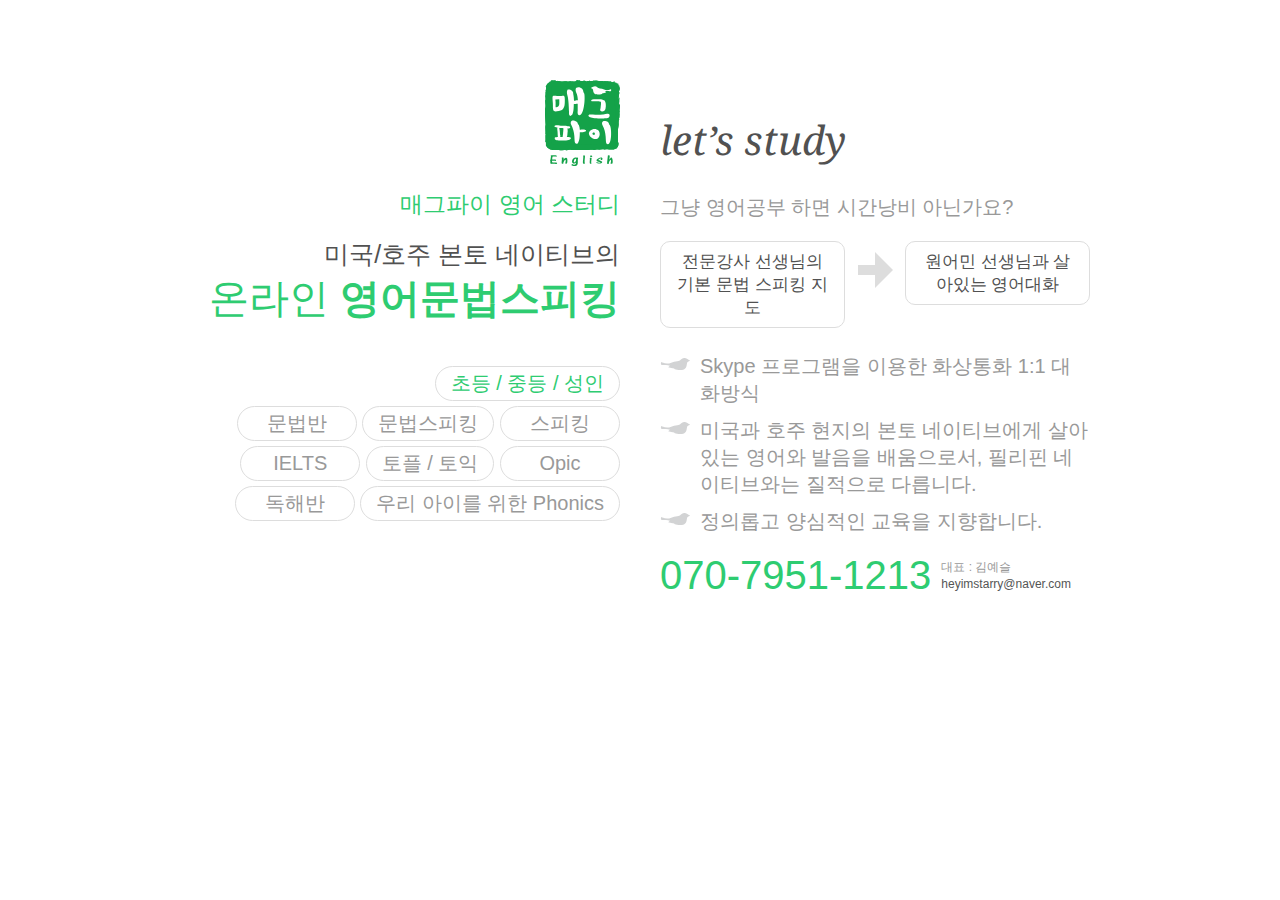
==== index.html @ 94b0e4de "new site" ====
<!DOCTYPE html>
<html lang="en-US" prefix="og: http://ogp.me/ns#">
<head>
  <meta charset="UTF-8" />
  <meta http-equiv="X-UA-Compatible" content="IE=edge,chrome=1">
  <title>Magpie English</title>
  <meta name="description" content="Magpie English. 미국/호주 본토 네이티브의. 온라인 영어문법스피킹.">
  <meta name="viewport" content="width=device-width, initial-scale=1">
  <!--[if lt IE 9]>
      <script src="//html5shiv.googlecode.com/svn/trunk/html5.js"></script>
      <script>window.html5 || document.write('<script src="js/vendor/html5shiv.js"><\/script>')</script>
  <![endif]-->
  <script>
    (function(i,s,o,g,r,a,m){i['GoogleAnalyticsObject']=r;i[r]=i[r]||function(){
    (i[r].q=i[r].q||[]).push(arguments)},i[r].l=1*new Date();a=s.createElement(o),
    m=s.getElementsByTagName(o)[0];a.async=1;a.src=g;m.parentNode.insertBefore(a,m)
    })(window,document,'script','//www.google-analytics.com/analytics.js','ga');

    ga('create', 'UA-55214402-1', 'auto');
    ga('send', 'pageview');

  </script>
  <link rel="stylesheet" href="css/normalize.css">
  <link rel="stylesheet" href="css/style.css">
  <link href='http://fonts.googleapis.com/css?family=Droid+Serif:400italic' rel='stylesheet' type='text/css'>  <link rel="shortcut icon" href="favicon.ico">
</head>
<body class="single single-post postid-19519 single-format-standard">
  <div class="wrapper">
    <div class="left">
      <div class="brand">
        <svg width="75" height="86">
          <title>Magpie English</title>
          <image xlink:href="magpie.svg" src="magpie.png" width="75" height="86"/>
        </svg>
        <h1>매그파이 영어 스터디</h1>
        <h2>미국/호주 본토 네이티브의</h2>
        <h3><span>온라인</span> 영어문법스피킹</h3>
      </div>
      <ul class="study">
        <li><span>초등 / 중등 / 성인</span></li>
        <li><span>문법반</span></li>
        <li><span>문법스피킹</span></li>
        <li><span>스피킹</span></li>
        <li><span>IELTS</span></li>
        <li><span>토플 / 토익</span></li>
        <li><span>Opic</span></li>
        <li><span>독해반</span></li>
        <li class="x2"><span>우리 아이를 위한 Phonics</span></li>
      </ul>
    </div>
    <div class="right">
      <div class="main" role="main">
        <h1>let’s study</h1>
        <p>그냥 영어공부 하면 시간낭비 아닌가요?</p>
        <div class="clearfix">
          <div class="box"><span>전문강사 선생님의 기본 문법 스피킹 지도</span></div>
          <div class="arrow"></div>
          <div class="box"><span>원어민 선생님과 살아있는 영어대화</span></div>
        </div>
        <ul class="points">
          <li>Skype 프로그램을 이용한 화상통화 1:1 대화방식</li>
          <li>미국과 호주 현지의 본토 네이티브에게 살아있는  영어와 발음을 배움으로서, 필리핀 네이티브와는 질적으로 다릅니다.</li>
          <li>정의롭고 양심적인 교육을 지향합니다.</li>
        </ul>
      </div>
      <footer>
        <a class="tel" href="tel:07079511213">070-7951-1213</a>
        <p>대표 : 김예슬<br>
        <a href="mailto:heyimstarry@naver.com">heyimstarry@naver.com</a></p>
      </footer>
    </div>
  </div>
</body>
</html>
---- css/style.css ----
* {
  box-sizing: border-box;
  -moz-box-sizing: border-box;
}
body {
  font-family: Dotum,돋움,Helvetica,AppleSDGothicNeo,sans-serif;
  color: #555555;
  background: #ffffff;
}
a {
  text-decoration: none;
  color: #555555;
}
a:hover {
  color: #2ecc71;
}

/* layout */
.wrapper {
  max-width: 940px;
  margin: 0 auto;
  font-size: 0;
  padding: 60px 0 0;
}
.left, .right {
  display: inline-block;
  width: 50%;
  height: 100%;
  font-size: 20px;
  vertical-align: top;
  padding: 20px;
  color: #999999;
}
.left{
  text-align: right;
}

/* brand */
.brand {
  margin-bottom: 40px;
}
.brand .logo{
  width: 75px;
}
.brand h1 {
  color: #2ecc71;
  font-size: 23px;
  margin: 18px 0 0;
  font-weight: normal;
}
.brand h2 {
  font-size: 25px;
  margin: 18px 0 0;
  color: #515151;
  font-weight: normal;
}
.brand h3 {
  color: #2ecc71;
  font-size: 40px;
  margin: 0;
}
.brand h3 span{
  font-weight: normal;
}

/* study */
.study {
  margin: 0;
  padding: 0;
  display:inline;
}
.study li:first-child{
  color: #2ecc71;
  border-color: #2ecc71;
}
.study li{
  display: inline;
}
.study li:first-child:after { content:"\A"; white-space:pre; }
.study li span{
  display: inline-block;
  padding: 5px 15px;
  font-size: 20px;
  margin-bottom: 5px;
  border-radius: 25px;
  border: 1px solid #dddddd;
  min-width: 120px;
  text-align: center;
  line-height: 23px;
}
.study li.x2 span {
  min-width: 246px;
}

/* main */
.main h1{
  font-weight: normal;
  font-family: 'Droid Serif', serif;
  font-style: italic;
  color: #515151;
  margin-top: 32px;
}
.points {
  margin-top: 25px;
  padding: 0;
  list-style: none;
}
.points li{
  margin-bottom: 10px;
  padding-left: 40px;
  background-image: url('../bullet.png');
  background-image: url('../bullet.svg'), none;
  background-size: 31px 12px;
  background-repeat: no-repeat;
  background-position: 0 5px;
}
.box{
  display: inline-block;
  border: 1px solid #dddddd;
  border-radius: 10px;
  width: 43%;
  padding: 8px 15px;
  text-align: center;
  color: #515151;
  font-size: 17px;
  float:left;
}
.arrow {
  float:left;
  position: relative;
  background: #dddddd;
  width: 4%;
  margin-top: 24px;
  margin-left: 3%;
  margin-right: 7%;
  height:10px;
}
.arrow:after{
  left: 100%;
  top: 50%;
  border: solid transparent;
  content: " ";
  height: 0;
  width: 0;
  position: absolute;
  pointer-events: none;
  border-left-color: #dddddd;
  border-width: 18px;
  margin-top: -18px;
}

/* footer */
footer {
  font-size: 12px;
}
footer .tel {
  font-size: 40px;
  line-height: 40px;
  float:left;
  color: #2ecc71;
  margin-right: 10px;
}
footer p {
  display: block;
  padding: 4px 0 0;
  margin: 0;
  line-height: 1.4em;
  color: #999999;
}

.clearfix:before,
.clearfix:after {
  content: " "; /* 1 */
  display: table; /* 2 */
}
.clearfix:after {
  clear: both;
}
/*
 * For IE 6/7 only
 */
.clearfix {
    *zoom: 1;
}

/* small devices */
@media screen and (max-width: 939px) {
  .wrapper {
    padding: 0px 0 0;
    max-width: 420px;
  }
  .left, .right {
    display: block;
    width: auto;
    height: auto;
  }
  .left{
    text-align: left;
  }
  .main h1 {
    margin-top: 0;
  }
  .brand h2 {
    font-size: 18px;
  }
  .brand h2 {
    font-size: 22px;
  }
  .brand h3 {
    font-size: 30px;
  }
  footer .tel {
    float: none;
    font-size: 30px;
  }
  .box {
    font-size: 15px;
  }
  .arrow {
    margin-top: 32px;
    margin-left: 2%;
    margin-right: 8%;
  }
  .study li span{
    font-size: 14px;
  }
  .study li span{
    min-width: 130px;
  }
  .study li.x2 span {
    min-width: 266px;
  }
  .study li:first-child:after { content:""; white-space: normal; }
}
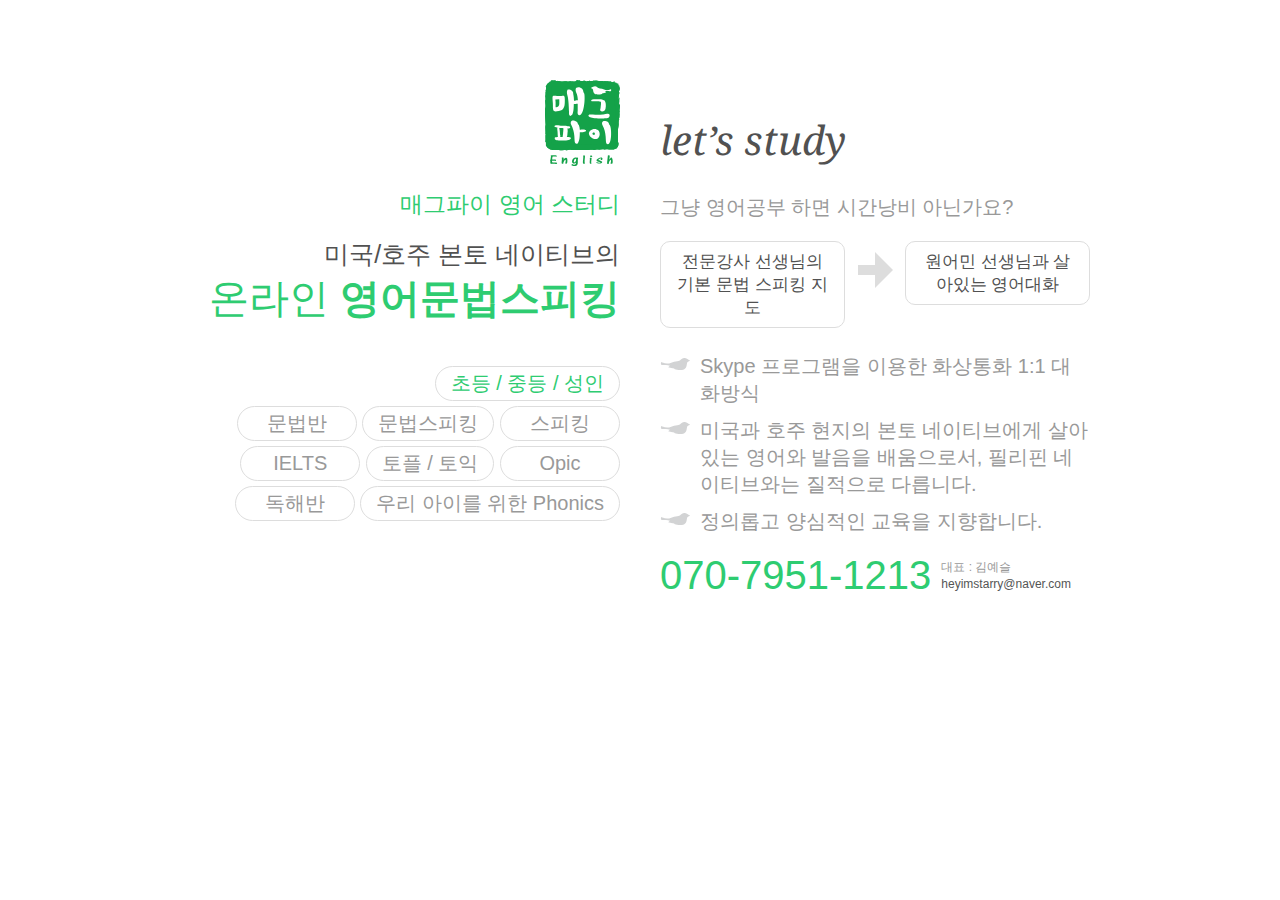
==== commit 5f6ae2d1: "favicon" ====
--- a/index.html
+++ b/index.html
@@ -4,6 +4,8 @@
   <meta charset="UTF-8" />
   <meta http-equiv="X-UA-Compatible" content="IE=edge,chrome=1">
   <title>Magpie English</title>
+  <link rel="shortcut icon" href="/favicon.ico" type="image/x-icon">
+  <link rel="icon" href="/favicon.ico" type="image/x-icon">
   <meta name="description" content="Magpie English. 미국/호주 본토 네이티브의. 온라인 영어문법스피킹.">
   <meta name="viewport" content="width=device-width, initial-scale=1">
   <!--[if lt IE 9]>
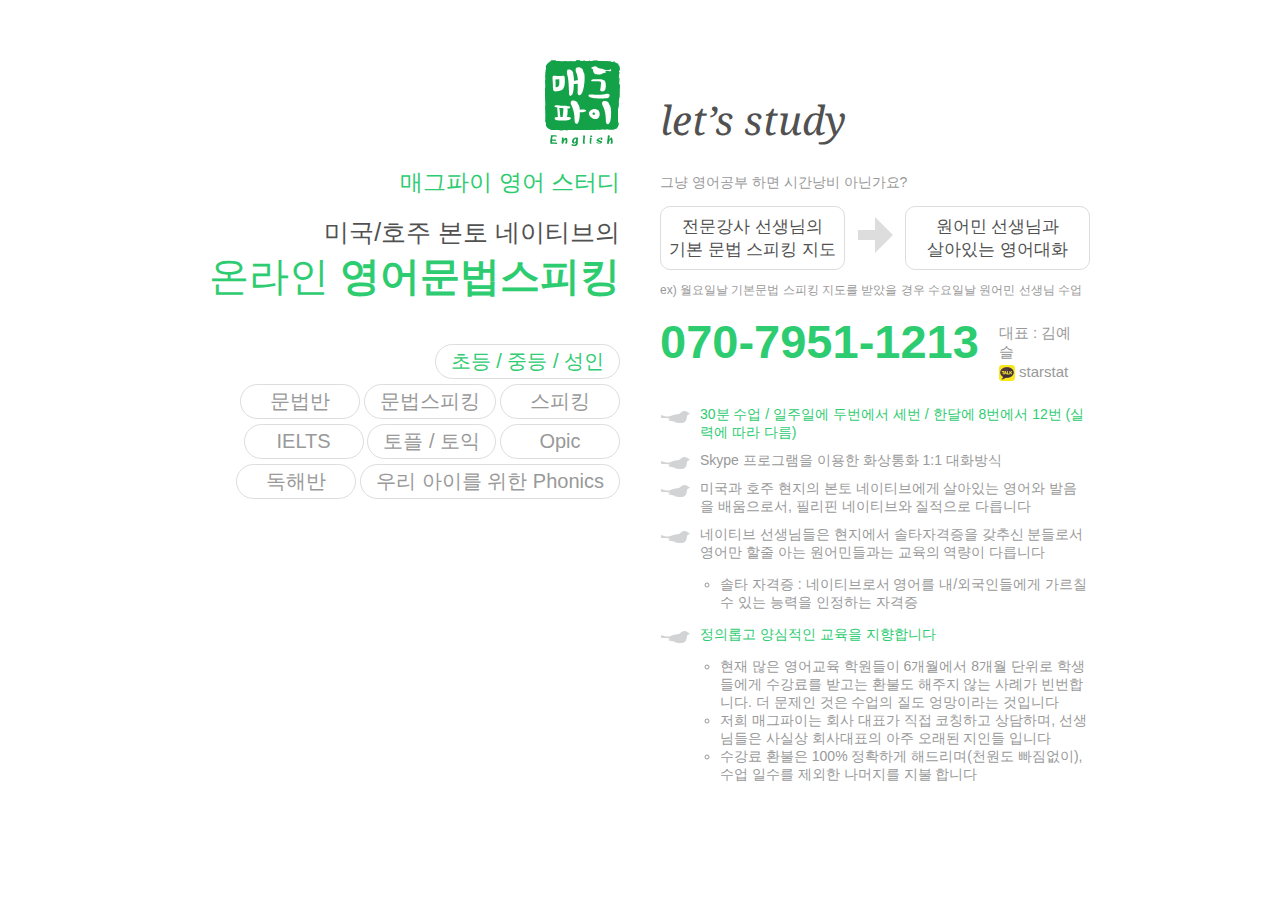
==== commit 76b1da80: "content update" ====
--- a/index.html
+++ b/index.html
@@ -55,21 +55,34 @@
         <h1>let’s study</h1>
         <p>그냥 영어공부 하면 시간낭비 아닌가요?</p>
         <div class="clearfix">
-          <div class="box"><span>전문강사 선생님의 기본 문법 스피킹 지도</span></div>
+          <div class="box"><span>전문강사 선생님의<br> 기본 문법 스피킹 지도</span></div>
           <div class="arrow"></div>
-          <div class="box"><span>원어민 선생님과 살아있는 영어대화</span></div>
+          <div class="box"><span>원어민 선생님과<br> 살아있는 영어대화</span></div>
         </div>
+        <p class="footnote">ex)  월요일날 기본문법 스피킹 지도를 받았을 경우 수요일날 원어민 선생님 수업</p>
+        <footer>
+          <a class="tel" href="tel:07079511213">070-7951-1213</a>
+          <p>대표 : 김예슬&nbsp;&nbsp;
+          <br><img src="kakao.png" class="kakao"> starstat</p>
+        </footer>
         <ul class="points">
+          <li><span class="green">30분 수업 / 일주일에 두번에서 세번 / 한달에 8번에서 12번 (실력에 따라 다름)</span></li>
           <li>Skype 프로그램을 이용한 화상통화 1:1 대화방식</li>
-          <li>미국과 호주 현지의 본토 네이티브에게 살아있는  영어와 발음을 배움으로서, 필리핀 네이티브와는 질적으로 다릅니다.</li>
-          <li>정의롭고 양심적인 교육을 지향합니다.</li>
+          <li>미국과 호주 현지의 본토 네이티브에게 살아있는 영어와 발음을 배움으로서, 필리핀 네이티브와 질적으로 다릅니다</li>
+          <li>네이티브 선생님들은 현지에서 솔타자격증을 갖추신 분들로서 영어만 할줄 아는 원어민들과는 교육의 역량이 다릅니다
+            <ul>
+              <li>솔타 자격증 : 네이티브로서 영어를 내/외국인들에게 가르칠 수 있는 능력을 인정하는 자격증</li>
+            </ul>
+          </li>
+          <li><span class="green">정의롭고 양심적인 교육을 지향합니다</span>
+            <ul>
+              <li>현재 많은 영어교육 학원들이 6개월에서 8개월 단위로 학생들에게 수강료를 받고는 환불도 해주지 않는 사례가 빈번합니다. 더 문제인 것은 수업의 질도 엉망이라는 것입니다</li>
+              <li>저희 매그파이는 회사 대표가 직접 코칭하고 상담하며, 선생님들은 사실상 회사대표의 아주 오래된 지인들 입니다</li>
+              <li>수강료 환불은 100% 정확하게 해드리며(천원도 빠짐없이), 수업 일수를 제외한 나머지를 지불 합니다</li>
+            </ul>
+          </li>
         </ul>
       </div>
-      <footer>
-        <a class="tel" href="tel:07079511213">070-7951-1213</a>
-        <p>대표 : 김예슬<br>
-        <a href="mailto:heyimstarry@naver.com">heyimstarry@naver.com</a></p>
-      </footer>
     </div>
   </div>
 </body>
--- a/css/style.css
+++ b/css/style.css
@@ -20,13 +20,13 @@
   max-width: 940px;
   margin: 0 auto;
   font-size: 0;
-  padding: 60px 0 0;
+  padding: 40px 0 0;
 }
 .left, .right {
   display: inline-block;
   width: 50%;
   height: 100%;
-  font-size: 20px;
+  font-size: 14px;
   vertical-align: top;
   padding: 20px;
   color: #999999;
@@ -99,13 +99,14 @@
   font-style: italic;
   color: #515151;
   margin-top: 32px;
+  font-size: 40px;
 }
 .points {
   margin-top: 25px;
   padding: 0;
   list-style: none;
 }
-.points li{
+.points > li{
   margin-bottom: 10px;
   padding-left: 40px;
   background-image: url('../bullet.png');
@@ -114,12 +115,19 @@
   background-repeat: no-repeat;
   background-position: 0 5px;
 }
+.points ul{
+  padding-left: 20px;
+}
+.kakao{
+  width:16px;
+  vertical-align: middle;
+}
 .box{
   display: inline-block;
   border: 1px solid #dddddd;
   border-radius: 10px;
   width: 43%;
-  padding: 8px 15px;
+  padding: 8px 5px;
   text-align: center;
   color: #515151;
   font-size: 17px;
@@ -148,24 +156,33 @@
   border-width: 18px;
   margin-top: -18px;
 }
+.footnote{
+  font-size: 12px;
+}
 
 /* footer */
 footer {
-  font-size: 12px;
+  font-size: 15px;
+  margin-top: 20px;
 }
 footer .tel {
-  font-size: 40px;
-  line-height: 40px;
+  font-size: 47px;
+  line-height: 45px;
   float:left;
   color: #2ecc71;
-  margin-right: 10px;
+  margin-right: 20px;
+  font-weight: bold;
 }
 footer p {
   display: block;
   padding: 4px 0 0;
   margin: 0;
-  line-height: 1.4em;
+  line-height: 1.3em;
   color: #999999;
+  font-weight: 200;
+}
+.green{
+  color: #2ecc71;
 }
 
 .clearfix:before,
@@ -211,13 +228,17 @@
   }
   footer .tel {
     float: none;
-    font-size: 30px;
+    font-size: 40px;
+    margin: 0;
+  }
+  footer br {
+    display: none;
   }
   .box {
-    font-size: 15px;
+    font-size: 13px;
   }
   .arrow {
-    margin-top: 32px;
+    margin-top: 20px;
     margin-left: 2%;
     margin-right: 8%;
   }
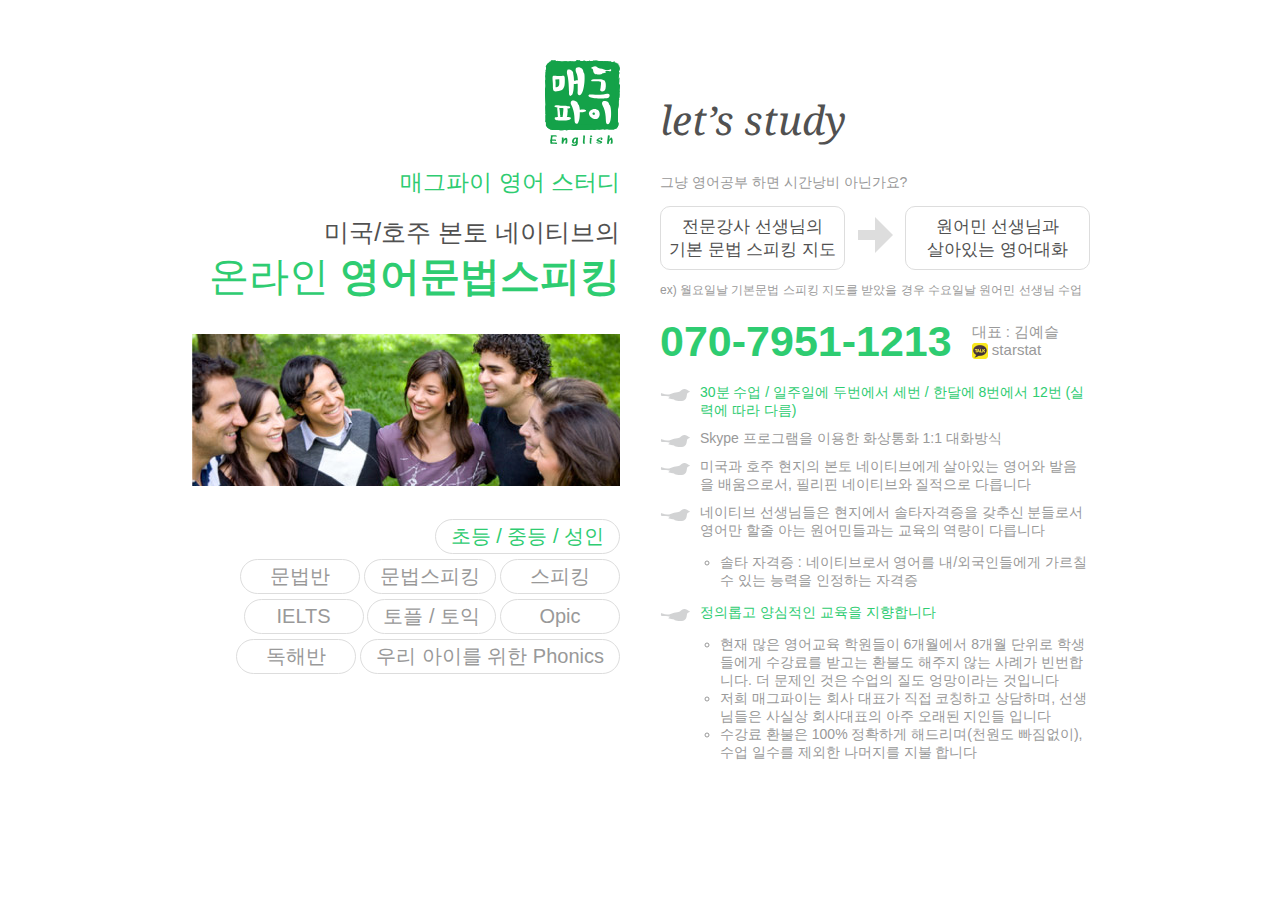
==== commit 9cd59a53: "image and live chat" ====
--- a/index.html
+++ b/index.html
@@ -1,5 +1,5 @@
 <!DOCTYPE html>
-<html lang="en-US" prefix="og: http://ogp.me/ns#">
+<html lang="ko">
 <head>
   <meta charset="UTF-8" />
   <meta http-equiv="X-UA-Compatible" content="IE=edge,chrome=1">
@@ -24,7 +24,16 @@
   </script>
   <link rel="stylesheet" href="css/normalize.css">
   <link rel="stylesheet" href="css/style.css">
-  <link href='http://fonts.googleapis.com/css?family=Droid+Serif:400italic' rel='stylesheet' type='text/css'>  <link rel="shortcut icon" href="favicon.ico">
+  <link href='http://fonts.googleapis.com/css?family=Droid+Serif:400italic' rel='stylesheet' type='text/css'><link rel="shortcut icon" href="favicon.ico">
+  <!--Start of Zopim Live Chat Script-->
+  <script type="text/javascript">
+  window.$zopim||(function(d,s){var z=$zopim=function(c){z._.push(c)},$=z.s=
+  d.createElement(s),e=d.getElementsByTagName(s)[0];z.set=function(o){z.set.
+  _.push(o)};z._=[];z.set._=[];$.async=!0;$.setAttribute('charset','utf-8');
+  $.src='//v2.zopim.com/?2SdHfR6pTmubJ5nj8dZZDarlId7g4cHb';z.t=+new Date;$.
+  type='text/javascript';e.parentNode.insertBefore($,e)})(document,'script');
+  </script>
+  <!--End of Zopim Live Chat Script-->
 </head>
 <body class="single single-post postid-19519 single-format-standard">
   <div class="wrapper">
@@ -38,6 +47,7 @@
         <h2>미국/호주 본토 네이티브의</h2>
         <h3><span>온라인</span> 영어문법스피킹</h3>
       </div>
+      <img src="studytogether.jpg" class="studytogether">
       <ul class="study">
         <li><span>초등 / 중등 / 성인</span></li>
         <li><span>문법반</span></li>
--- a/css/style.css
+++ b/css/style.css
@@ -3,7 +3,7 @@
   -moz-box-sizing: border-box;
 }
 body {
-  font-family: Dotum,돋움,Helvetica,AppleSDGothicNeo,sans-serif;
+  font-family: "돋움", "Dotum", Arial, sans-serif;
   color: #555555;
   background: #ffffff;
 }
@@ -37,7 +37,7 @@
 
 /* brand */
 .brand {
-  margin-bottom: 40px;
+  margin-bottom: 30px;
 }
 .brand .logo{
   width: 75px;
@@ -61,6 +61,10 @@
 }
 .brand h3 span{
   font-weight: normal;
+}
+
+.studytogether{
+  margin-bottom: 30px;
 }
 
 /* study */
@@ -166,18 +170,19 @@
   margin-top: 20px;
 }
 footer .tel {
-  font-size: 47px;
+  font-size: 43px;
   line-height: 45px;
   float:left;
   color: #2ecc71;
   margin-right: 20px;
   font-weight: bold;
+  font-family: Arial,sans-serif;
 }
 footer p {
   display: block;
   padding: 4px 0 0;
   margin: 0;
-  line-height: 1.3em;
+  line-height: 1.2em;
   color: #999999;
   font-weight: 200;
 }
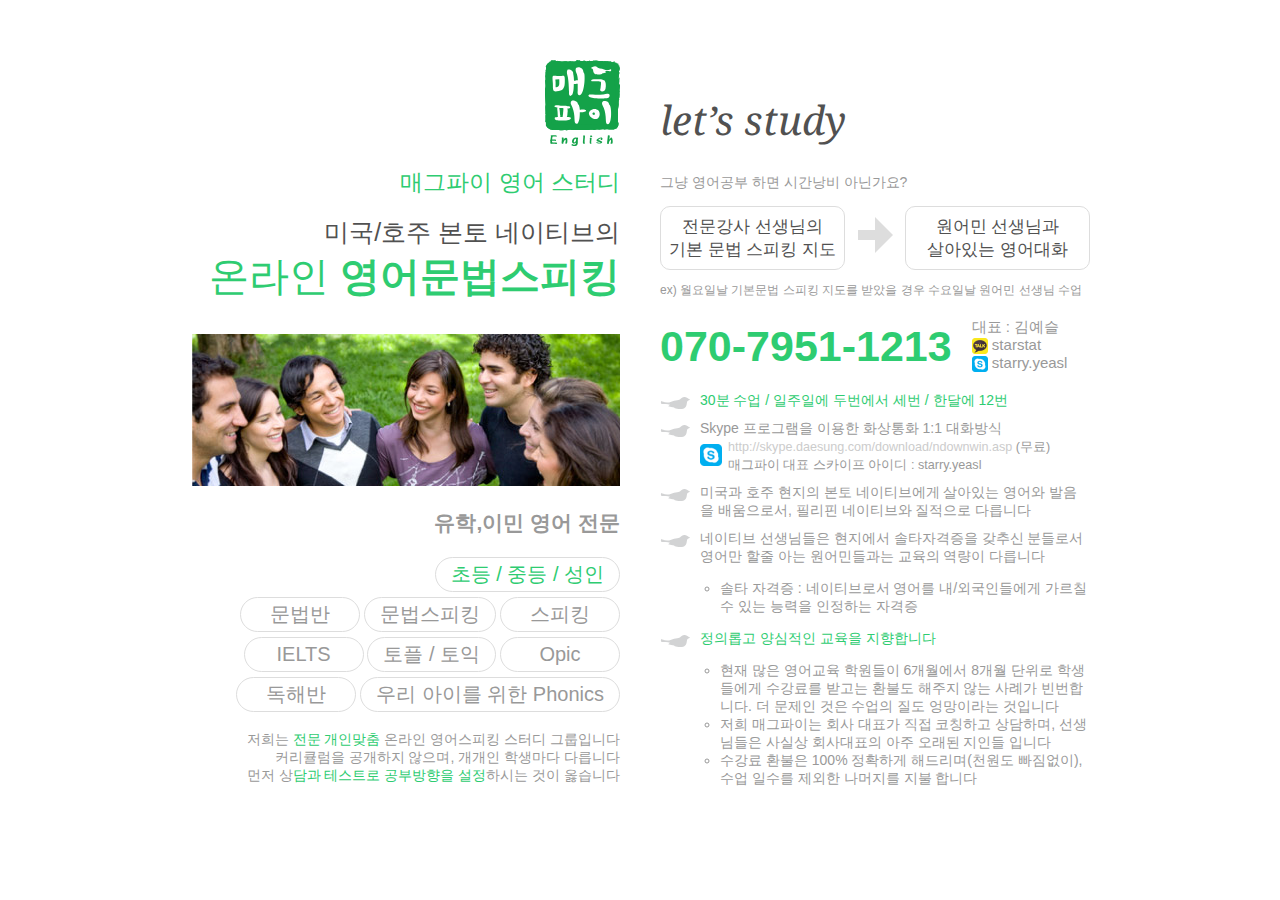
==== commit f64e0dae: "updated content" ====
--- a/index.html
+++ b/index.html
@@ -48,6 +48,7 @@
         <h3><span>온라인</span> 영어문법스피킹</h3>
       </div>
       <img src="studytogether.jpg" class="studytogether">
+      <h2>유학,이민 영어 전문</h2>
       <ul class="study">
         <li><span>초등 / 중등 / 성인</span></li>
         <li><span>문법반</span></li>
@@ -59,6 +60,11 @@
         <li><span>독해반</span></li>
         <li class="x2"><span>우리 아이를 위한 Phonics</span></li>
       </ul>
+      <p>
+        저희는 <span class="green">전문 개인맞춤</span> 온라인 영어스피킹 스터디 그룹입니다<br />
+        커리큘럼을 공개하지 않으며, 개개인 학생마다 다릅니다<br />
+        먼저 상<span class="green">담과 테스트로 공부방향을 설정</span>하시는 것이 옳습니다
+      </p>
     </div>
     <div class="right">
       <div class="main" role="main">
@@ -73,11 +79,19 @@
         <footer>
           <a class="tel" href="tel:07079511213">070-7951-1213</a>
           <p>대표 : 김예슬&nbsp;&nbsp;
-          <br><img src="kakao.png" class="kakao"> starstat</p>
+          <br /><img src="kakao.png" class="icon"> starstat
+          <br /><img src="skype.png" class="icon"> starry.yeasl</p>
         </footer>
         <ul class="points">
-          <li><span class="green">30분 수업 / 일주일에 두번에서 세번 / 한달에 8번에서 12번 (실력에 따라 다름)</span></li>
-          <li>Skype 프로그램을 이용한 화상통화 1:1 대화방식</li>
+          <li><span class="green">30분 수업 / 일주일에 두번에서 세번 /  한달에 12번</span></li>
+          <li>
+              Skype 프로그램을 이용한 화상통화 1:1 대화방식<br />
+              <img src="skype.png" class="skype">
+              <span class="small">
+                <a href="http://skype.daesung.com/download/ndownwin.asp">http://skype.daesung.com/download/ndownwin.asp</a> (무료)
+                <br />매그파이 대표 스카이프 아이디 : starry.yeasl
+              </span>
+          </li>
           <li>미국과 호주 현지의 본토 네이티브에게 살아있는 영어와 발음을 배움으로서, 필리핀 네이티브와 질적으로 다릅니다</li>
           <li>네이티브 선생님들은 현지에서 솔타자격증을 갖추신 분들로서 영어만 할줄 아는 원어민들과는 교육의 역량이 다릅니다
             <ul>
--- a/css/style.css
+++ b/css/style.css
@@ -9,7 +9,7 @@
 }
 a {
   text-decoration: none;
-  color: #555555;
+  color: #cccccc;
 }
 a:hover {
   color: #2ecc71;
@@ -63,8 +63,8 @@
   font-weight: normal;
 }
 
-.studytogether{
-  margin-bottom: 30px;
+h2{
+  margin: 20px 0;
 }
 
 /* study */
@@ -106,7 +106,7 @@
   font-size: 40px;
 }
 .points {
-  margin-top: 25px;
+  margin-top: 20px;
   padding: 0;
   list-style: none;
 }
@@ -122,9 +122,14 @@
 .points ul{
   padding-left: 20px;
 }
-.kakao{
+.icon{
   width:16px;
   vertical-align: middle;
+}
+.skype{
+  float:left;
+  margin: 6px 6px 0 0;
+  width:22px;
 }
 .box{
   display: inline-block;
@@ -167,7 +172,7 @@
 /* footer */
 footer {
   font-size: 15px;
-  margin-top: 20px;
+  margin-top: 15px;
 }
 footer .tel {
   font-size: 43px;
@@ -177,6 +182,7 @@
   margin-right: 20px;
   font-weight: bold;
   font-family: Arial,sans-serif;
+  margin-top: 10px;
 }
 footer p {
   display: block;
@@ -189,6 +195,9 @@
 .green{
   color: #2ecc71;
 }
+.small{
+  font-size: 0.9em;
+}
 
 .clearfix:before,
 .clearfix:after {
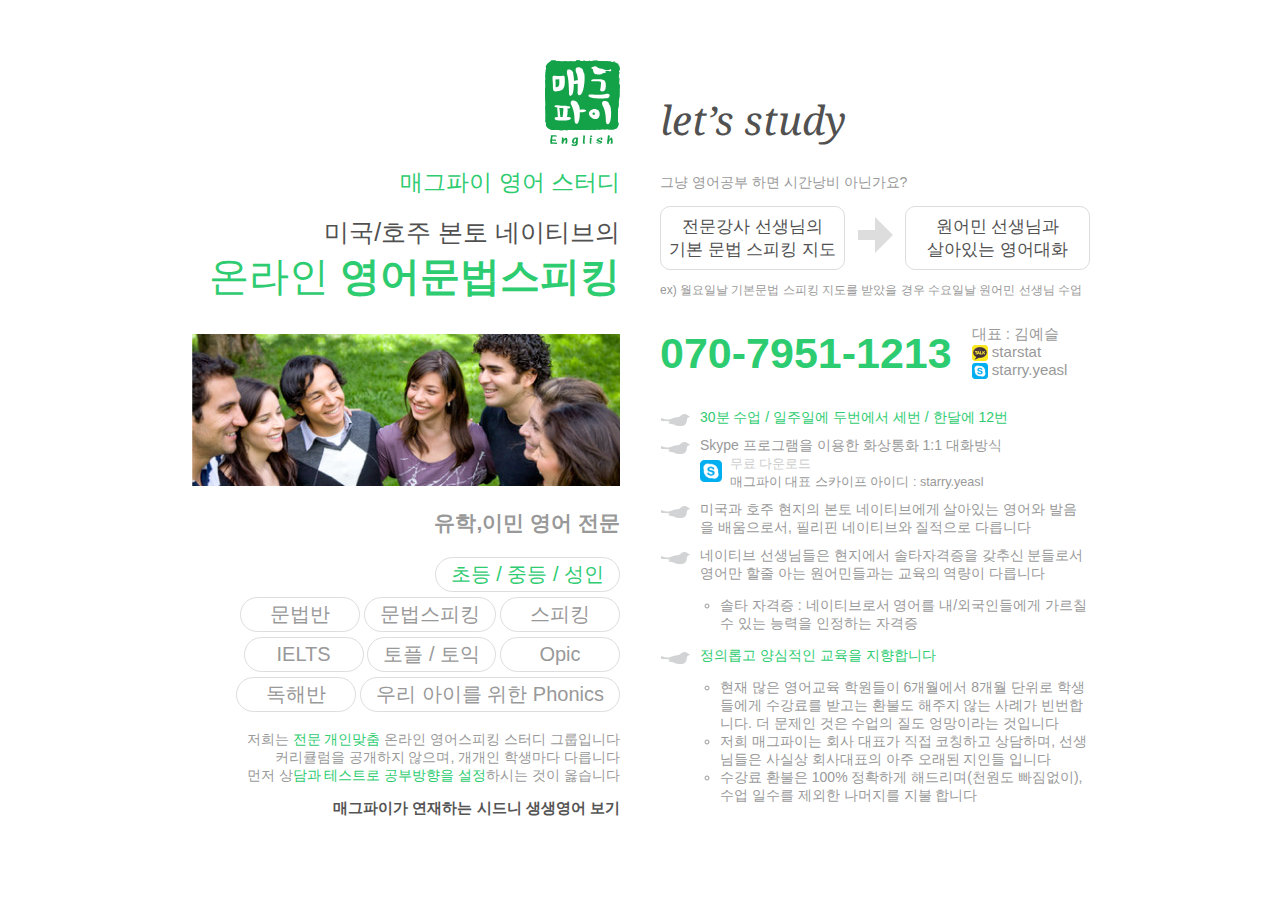
==== commit b714cc70: "update content" ====
--- a/index.html
+++ b/index.html
@@ -65,6 +65,7 @@
         커리큘럼을 공개하지 않으며, 개개인 학생마다 다릅니다<br />
         먼저 상<span class="green">담과 테스트로 공부방향을 설정</span>하시는 것이 옳습니다
       </p>
+      <a href="http://www.vingle.net/posts/545201?isrc=v" target="_blank" class="vingle">매그파이가 연재하는 시드니 생생영어 보기</a>
     </div>
     <div class="right">
       <div class="main" role="main">
@@ -79,16 +80,16 @@
         <footer>
           <a class="tel" href="tel:07079511213">070-7951-1213</a>
           <p>대표 : 김예슬&nbsp;&nbsp;
-          <br /><img src="kakao.png" class="icon"> starstat
+          <br /><img src="kakao.png" class="icon"> starstat&nbsp;&nbsp;
           <br /><img src="skype.png" class="icon"> starry.yeasl</p>
         </footer>
         <ul class="points">
           <li><span class="green">30분 수업 / 일주일에 두번에서 세번 /  한달에 12번</span></li>
           <li>
               Skype 프로그램을 이용한 화상통화 1:1 대화방식<br />
-              <img src="skype.png" class="skype">
+              <a href="http://skype.daesung.com/download/ndownwin.asp" target="_blank"><img src="skype.png" class="skype"></a>
               <span class="small">
-                <a href="http://skype.daesung.com/download/ndownwin.asp">http://skype.daesung.com/download/ndownwin.asp</a> (무료)
+                <a href="http://skype.daesung.com/download/ndownwin.asp" target="_blank">무료 다운로드</a>
                 <br />매그파이 대표 스카이프 아이디 : starry.yeasl
               </span>
           </li>
--- a/css/style.css
+++ b/css/style.css
@@ -128,7 +128,7 @@
 }
 .skype{
   float:left;
-  margin: 6px 6px 0 0;
+  margin: 5px 8px 0 0;
   width:22px;
 }
 .box{
@@ -172,7 +172,8 @@
 /* footer */
 footer {
   font-size: 15px;
-  margin-top: 15px;
+  margin-top: 22px;
+  margin-bottom: 30px;
 }
 footer .tel {
   font-size: 43px;
@@ -198,6 +199,11 @@
 .small{
   font-size: 0.9em;
 }
+.vingle{
+  font-size: 15px;
+  font-weight: bold;
+  color: #555555;
+}
 
 .clearfix:before,
 .clearfix:after {
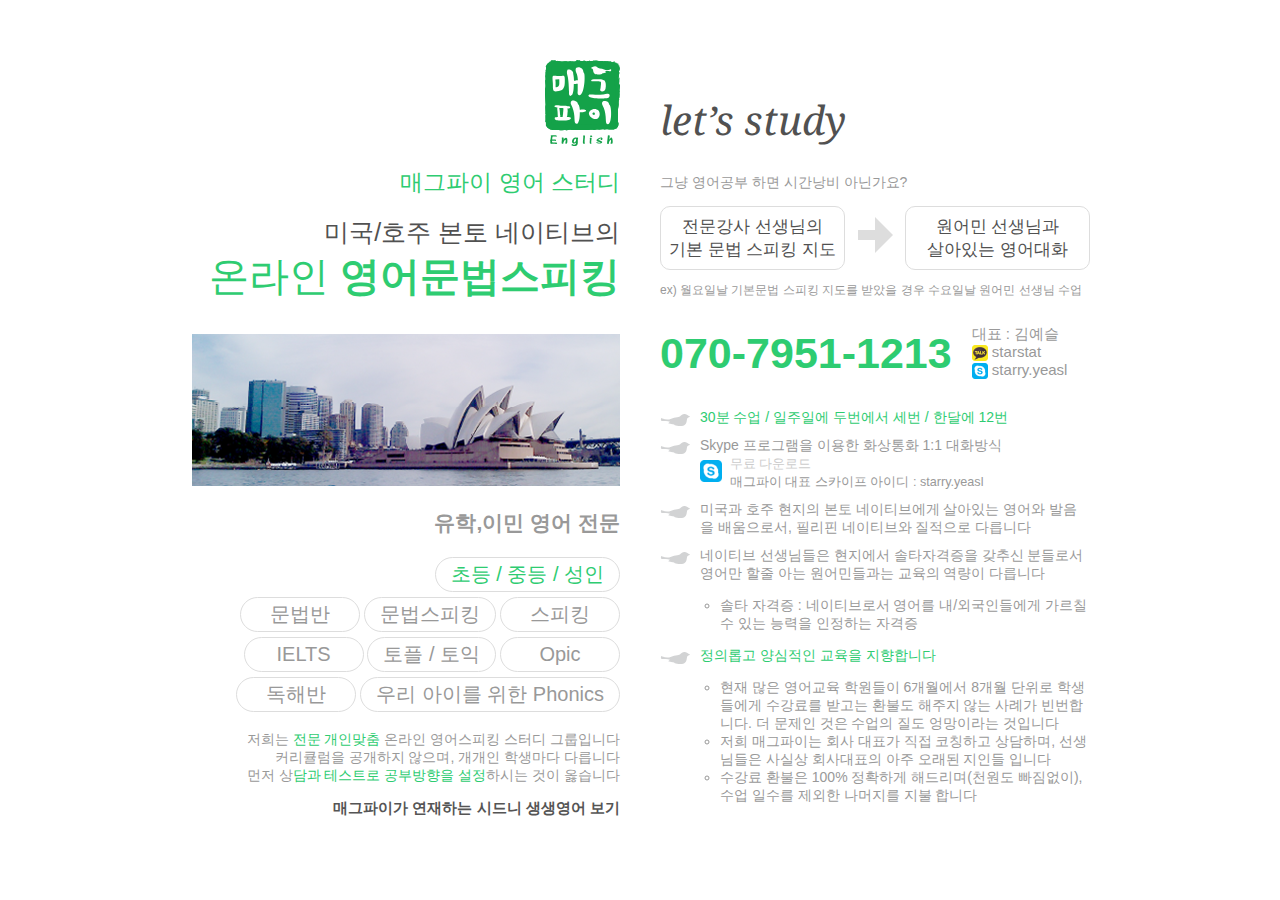
==== commit 7225d951: "fix image" ====
--- a/index.html
+++ b/index.html
@@ -47,7 +47,7 @@
         <h2>미국/호주 본토 네이티브의</h2>
         <h3><span>온라인</span> 영어문법스피킹</h3>
       </div>
-      <img src="studytogether.jpg" class="studytogether">
+      <img src="mag-syd.png" class="studytogether">
       <h2>유학,이민 영어 전문</h2>
       <ul class="study">
         <li><span>초등 / 중등 / 성인</span></li>
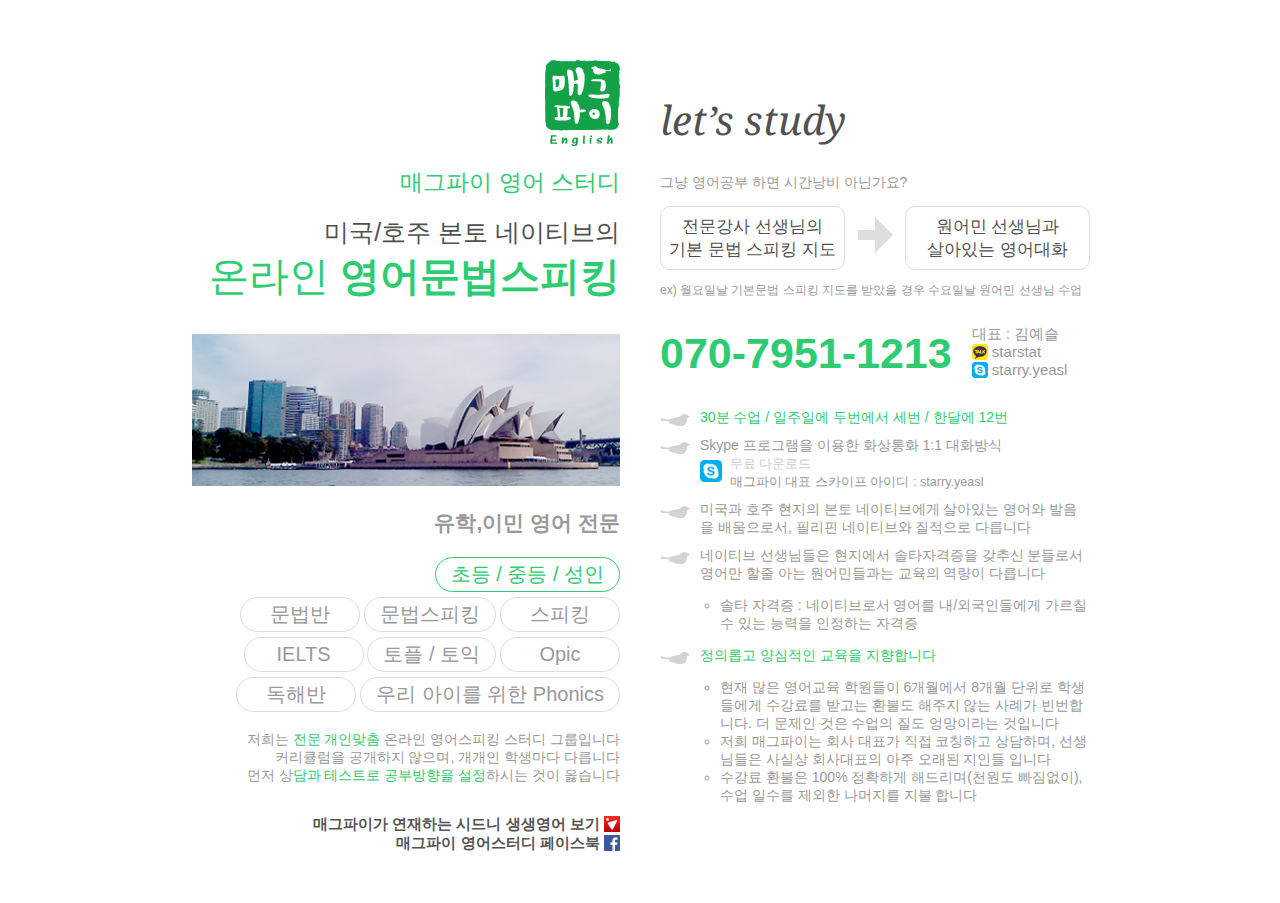
==== commit 6972ecd0: "subjects page" ====
--- a/index.html
+++ b/index.html
@@ -50,22 +50,24 @@
       <img src="mag-syd.png" class="studytogether">
       <h2>유학,이민 영어 전문</h2>
       <ul class="study">
-        <li><span>초등 / 중등 / 성인</span></li>
-        <li><span>문법반</span></li>
-        <li><span>문법스피킹</span></li>
-        <li><span>스피킹</span></li>
-        <li><span>IELTS</span></li>
-        <li><span>토플 / 토익</span></li>
-        <li><span>Opic</span></li>
-        <li><span>독해반</span></li>
-        <li class="x2"><span>우리 아이를 위한 Phonics</span></li>
+        <li><a href="subjects.html">초등 / 중등 / 성인</a></li>
+        <li><a href="subjects.html">문법반</a></li>
+        <li><a href="subjects.html">문법스피킹</a></li>
+        <li><a href="subjects.html">스피킹</a></li>
+        <li><a href="subjects.html">IELTS</a></li>
+        <li><a href="subjects.html">토플 / 토익</a></li>
+        <li><a href="subjects.html">Opic</a></li>
+        <li><a href="subjects.html">독해반</a></li>
+        <li class="x2"><a href="subjects.html">우리 아이를 위한 Phonics</a></li>
       </ul>
       <p>
         저희는 <span class="green">전문 개인맞춤</span> 온라인 영어스피킹 스터디 그룹입니다<br />
         커리큘럼을 공개하지 않으며, 개개인 학생마다 다릅니다<br />
         먼저 상<span class="green">담과 테스트로 공부방향을 설정</span>하시는 것이 옳습니다
       </p>
-      <a href="http://www.vingle.net/posts/545201?isrc=v" target="_blank" class="vingle">매그파이가 연재하는 시드니 생생영어 보기</a>
+      <br />
+      <a href="http://www.vingle.net/posts/545201?isrc=v" target="_blank" class="vingle">매그파이가 연재하는 시드니 생생영어 보기 <img src="vingle.png" class="icon"></a><br />
+      <a href="https://www.facebook.com/pages/%EC%8B%9C%EB%93%9C%EB%8B%88-%EB%A7%A4%EA%B7%B8%ED%8C%8C%EC%9D%B4-%EC%98%81%EC%96%B4-%EC%8A%A4%ED%84%B0%EB%94%94-%EA%B7%B8%EB%A3%B9/1490835954504506" target="_blank" class="facebook">매그파이 영어스터디 페이스북 <img src="facebook.png" class="icon"></a>
     </div>
     <div class="right">
       <div class="main" role="main">
--- a/css/style.css
+++ b/css/style.css
@@ -13,6 +13,14 @@
 }
 a:hover {
   color: #2ecc71;
+}
+
+img {
+  max-width: 100%;
+  height: auto;
+}
+.center{
+  text-align: center;
 }
 
 /* layout */
@@ -20,7 +28,7 @@
   max-width: 940px;
   margin: 0 auto;
   font-size: 0;
-  padding: 40px 0 0;
+  padding: 40px 0 30px;
 }
 .left, .right {
   display: inline-block;
@@ -73,7 +81,7 @@
   padding: 0;
   display:inline;
 }
-.study li:first-child{
+.study li:first-child a{
   color: #2ecc71;
   border-color: #2ecc71;
 }
@@ -81,19 +89,25 @@
   display: inline;
 }
 .study li:first-child:after { content:"\A"; white-space:pre; }
-.study li span{
+.study li span,
+.study li a{
   display: inline-block;
   padding: 5px 15px;
   font-size: 20px;
   margin-bottom: 5px;
   border-radius: 25px;
   border: 1px solid #dddddd;
+  color: #999999;
   min-width: 120px;
   text-align: center;
   line-height: 23px;
 }
-.study li.x2 span {
+.study li.x2 span,
+.study li.x2 a {
   min-width: 246px;
+}
+.study li a:hover{
+  background: #eee;
 }
 
 /* main */
@@ -124,6 +138,7 @@
 }
 .icon{
   width:16px;
+  margin-top: -2px;
   vertical-align: middle;
 }
 .skype{
@@ -172,6 +187,8 @@
 /* footer */
 footer {
   font-size: 15px;
+}
+.main footer {
   margin-top: 22px;
   margin-bottom: 30px;
 }
@@ -199,7 +216,7 @@
 .small{
   font-size: 0.9em;
 }
-.vingle{
+.vingle, .facebook{
   font-size: 15px;
   font-weight: bold;
   color: #555555;
@@ -262,13 +279,13 @@
     margin-left: 2%;
     margin-right: 8%;
   }
-  .study li span{
+  .study li span,
+  .study li a{
     font-size: 14px;
-  }
-  .study li span{
     min-width: 130px;
   }
-  .study li.x2 span {
+  .study li.x2 span,
+  .study li.x2 a {
     min-width: 266px;
   }
   .study li:first-child:after { content:""; white-space: normal; }
